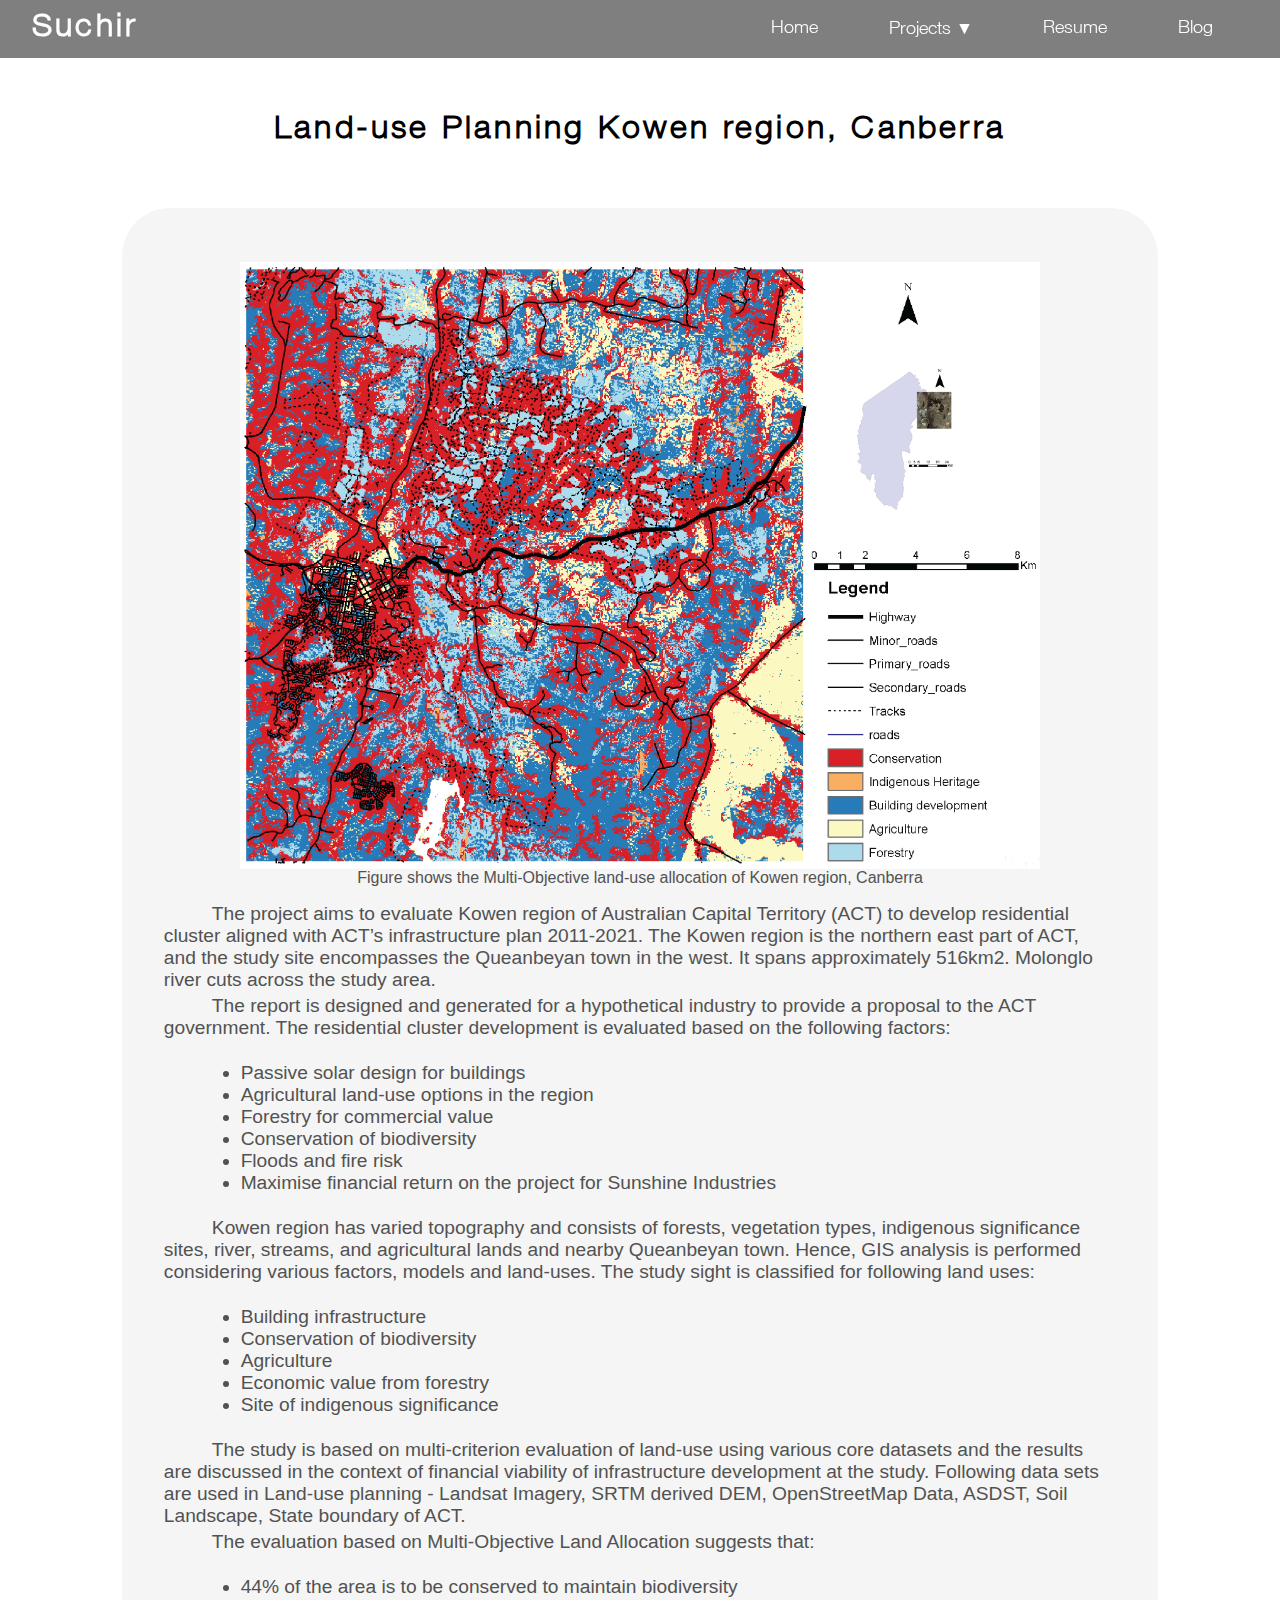
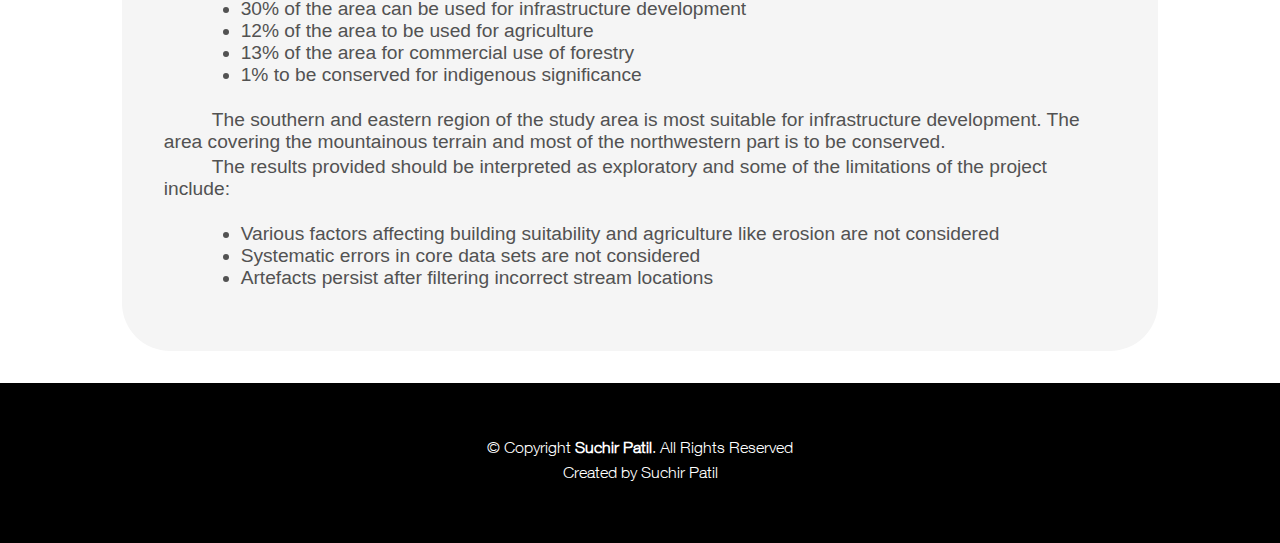
==== project-1.html @ 1dba779f "added project html and changed hero image" ====
<!DOCTYPE html>
<html lang="en">
<head>
    <meta charset="UTF-8">
    <meta http-equiv="X-UA-Compatible" content="IE=edge">
    <meta name="viewport" content="width=device-width, initial-scale=1.0">
    <link rel="stylesheet" href="/assets/styles/styles.css">
    <title>Document</title>
</head>
<body>
    <header id="header">
        <div class="site-id">
            <h1><a href="/index.html">Suchir</a></h1>
        </div>
        <nav id="navbar">
            <ul class="navbar-list">
                <li><a href="/index.html">Home</a></li>
                <li class="nav-dropdown"><a href="#my-projects">Projects &#x25BC</a>
                    <ul class="dropdown-list">
                        <li><a href="#">Project 1</a></li>
                        <li><a href="#">Project 2</a></li>
                        <li><a href="#">Project 3</a></li>
                    </ul>        
                </li>
                <li><a href="/resume.html">Resume</a></li>
                <li><a href="#blog"> Blog</a></li>
                <!-- <li><a href="#">Contact</a></li> -->
            </ul>
        </nav>
    </header>
    <main class="project-article">
        <h1>Land-use Planning Kowen region, Canberra</h1>
        <article>
            <figure>
                <img src="/assets/images/mola.png" alt="Land-use planning model">
                <figcaption>Figure shows the Multi-Objective land-use allocation of Kowen region, Canberra</figcaption>
            </figure>
            <p>The project aims to evaluate Kowen region of Australian Capital Territory (ACT) to develop residential cluster aligned with ACT’s infrastructure plan 2011-2021. The Kowen region is the northern east part of ACT, and the study site encompasses the Queanbeyan town in the west. It spans approximately 516km2. Molonglo river cuts across the study area. </p>
            <p>The report is designed and generated for a hypothetical industry to provide a proposal to the ACT government. The residential cluster development is evaluated based on the following factors:</p>
            <ul>
                <li>Passive solar design for buildings</li>
                <li>Agricultural land-use options in the region</li>
                <li>Forestry for commercial value</li>
                <li>Conservation of biodiversity</li>
                <li>Floods and fire risk</li>
                <li>Maximise financial return on the project for Sunshine Industries</li>
            </ul>
            <p>Kowen region has varied topography and consists of forests, vegetation types, indigenous significance sites, river, streams, and agricultural lands and nearby Queanbeyan town. Hence, GIS analysis is performed considering various factors, models and land-uses. The study sight is classified for following land uses:</p>
            <ul>
                <li>Building infrastructure</li>
                <li>Conservation of biodiversity</li>
                <li>Agriculture</li>
                <li>Economic value from forestry</li>
                <li>Site of indigenous significance</li>
            </ul>
            <p>The study is based on multi-criterion evaluation of land-use using various core datasets and the results are discussed in the context of financial viability of infrastructure development at the study. Following data sets are used in Land-use planning - Landsat Imagery, SRTM derived DEM, OpenStreetMap Data, ASDST, Soil Landscape, State boundary of ACT.</p>
            <p>The evaluation based on Multi-Objective Land Allocation suggests that: </p>
            <ul>
                <li>44% of the area is to be conserved to maintain biodiversity</li>
                <li>30% of the area can be used for infrastructure development</li>
                <li>12% of the area to be used for agriculture</li>
                <li>13% of the area for commercial use of forestry</li>
                <li>1% to be conserved for indigenous significance</li>
            </ul>
            <p>The southern and eastern region of the study area is most suitable for infrastructure development. The area covering the mountainous terrain and most of the northwestern part is to be conserved.</p>
            <p>The results provided should be interpreted as exploratory and some of the limitations of the project include:</p>
            <ul>
                <li>Various factors affecting building suitability and agriculture like erosion are not considered</li>
                <li>Systematic errors in core data sets are not considered</li>
                <li>Artefacts persist after filtering incorrect stream locations</li>
            </ul>
        </article>
    </main>
    <footer class='footer'>
        <div class="copyright">
            <p>&copy; Copyright <strong>Suchir Patil</strong>. All Rights Reserved</p>
            <p>Created by <a href="#">Suchir Patil</a></p>
        </div>
    </footer>
---- assets/styles/styles.css ----
/* @import url('https://fonts.googleapis.com/css2?family=Lora:ital,wght@0,400;0,500;0,600;0,700;1,400;1,500;1,600;1,700&display=swap');
@import url('https://fonts.googleapis.com/css2?family=Rubik:ital,wght@0,300;0,400;0,500;0,600;0,700;0,800;0,900;1,300;1,400;1,500;1,600;1,700;1,800;1,900&display=swap'); */
@import url('https://fonts.googleapis.com/css2?family=Mate+SC&display=swap');


@font-face {
    font-family: 'HelveticaNeueLT Com 45 Lt';
    src: url('/assets/fonts/HelveticaNeueLTCom-Lt.eot');
    src: url('/assets/fonts/HelveticaNeueLTCom-Lt.eot?#iefix') format('embedded-opentype'),
        url('/assets/fonts/HelveticaNeueLTCom-Lt.woff2') format('woff2'),
        url('/assets/fonts/HelveticaNeueLTCom-Lt.woff') format('woff');
    font-weight: 300;
    font-style: normal;
    font-display: swap;
}

@font-face {
    font-family: 'HelveticaNeueLT Com 65 Md';
    src: url('/assets/fonts/HelveticaNeueLTCom-Md.eot');
    src: url('/assets/fonts/HelveticaNeueLTCom-Md.eot?#iefix') format('embedded-opentype'),
        url('/assets/fonts/HelveticaNeueLTCom-Md.woff2') format('woff2'),
        url('/assets/fonts/HelveticaNeueLTCom-Md.woff') format('woff');
    font-weight: 500;
    font-style: normal;
    font-display: swap;
}



body {
    box-sizing: border-box;
    display: grid;
    grid-template-rows: repeat(4,auto);
    margin: 0;
    grid-template-areas: 
    "header"
    "hero"
    "main"
    "footer";
    font-family: 'HelveticaNeueLT Com 45 Lt';
}


h1,h2 {
    margin:0;
    padding: 0;
    font-family: 'HelveticaNeueLT Com 45 Lt';
    letter-spacing: 0.2rem;
}

h3{
    font-family: 'HelveticaNeueLT Com 45 Lt';
    letter-spacing: 0.1rem;
}



/*--------------------------------------------------------------
# Header
--------------------------------------------------------------*/

#header{
    position: fixed;
    top:0;
    width: 100%;
    grid-area: header;
    display: flex;
    flex-direction: row;
    justify-content: flex-start;
    align-items: center;
    background-color: rgb(0, 0, 0,0.5);
    margin: 0;
    z-index: 10;

    /* background: transparent; */
}

/**
* Navbar 
*/

#navbar{
    margin-left: auto;
    margin-top: 0;
    margin-bottom: 0;
    padding: 0;
    position: relative;
}

#navbar .navbar-list{
    display: flex;
    flex-direction: row;
    list-style-type: none;
    margin-top: 0;
    margin-bottom: 0;
    padding: 0;
}

#navbar .navbar-list > li{
    display: inline-block;
    padding: 1em;
    font-size: 1.1rem;
}

#navbar .navbar-list:last-child{
    margin-right: 2em;
} 

#navbar .navbar-list > li a:hover{
    background-color: white;
    color:black;
    transition: all 0.5s;

}

#navbar .navbar-list > li > a{
    color: white;
    text-decoration: none;
    padding: 1em;
}


/* Dropdown list Navbar project  */

.dropdown-list{
    position: absolute;
    top:3.2em;
    background: rgb(0, 0, 0,0.5);
    list-style-type: none;
    padding: 0;
    display: none;
}


.dropdown-list li a{
    display: block;
    text-decoration: none;
    color: white;
    padding:1em;
}

.nav-dropdown:hover .dropdown-list{
    display: block;
}



/**
* site-id 
*/

.site-id{
    margin-left: 2em;
    display: inline-block;
    color: white;
    margin-bottom: 0;
    margin-top: 0;
    padding: 0;

}

.site-id h1{
    margin-bottom: 0;
    margin-top: 0;
    padding: 0;
}

.site-id a{ 
    color: white;
    text-decoration: none;

}


/*--------------------------------------------------------------
# Hero Section
--------------------------------------------------------------*/

#hero {
    grid-area: hero;
    width: 100%;
    height: 100vh;
    background: url("/assets/images/hero.png") top left;
    background-size: cover;
    background-attachment: fixed;
    position: relative;
    display: flex;
    flex-direction: column;
    align-items: center;
    justify-content: center;
    z-index: 1
    }

#hero::before {
    content: "";
    background: rgba(5, 0, 0, 0.75);
    position: absolute;
    bottom: 0;
    top: 0;
    left: 0;
    right: 0;
    color:white;
    z-index: 1
    }

#hero h1,h2 {
    color:white;
    z-index: 2;
    font-family: 'HelveticaNeueLT Com 45 Lt', serif;
    padding: 0.5em;
}

#hero h1{
    font-size: 5rem;
    font-weight: 100;
}
#hero h2{
    font-size: 2rem;
    font-weight: 100;
}

#hero img{
    position:absolute;
    bottom: 5em;
    left: 48.5%;
    width: 3rem;
    z-index: 2;
    transition: 0.4s;
    animation: up-down 1s ease-in-out infinite alternate-reverse both;
}


@-webkit-keyframes up-down {
    0% {
      transform: translateY(5px);
    }
    100% {
      transform: translateY(-5px);
    }
}


  
@keyframes up-down {
0% {
    transform: translateY(5px);
}
100% {
    transform: translateY(-5px);
}
}


/*--------------------------------------------------------------
# Back to top button
--------------------------------------------------------------*/

.back-to-top-button img{
position: fixed;
right: 15px;
bottom: 15px;
z-index: 0;
width: 40px;
border-radius: 50%;
object-fit: contain;
background: white;
border: 1px solid white;
}
.back-to-top-button img:hover {

box-shadow: 0 4px 8px 0 rgba(0, 0, 0, 0.2), 0 6px 20px 0 rgba(0, 0, 0, 0.19);
}
  


/*--------------------------------------------------------------
# Main Section
--------------------------------------------------------------*/
main{
    grid-area: main;
}

.sections {
    
    display: grid;
    grid-template-rows: repeat(3,auto);
    grid-template-areas: 
    "section-1"
    "section-2"
    "section-3";
}

.section-container{
    display: flex;
    flex-direction: column;
    align-items: center;
    min-height: 500px;
    width:100%
}

.section-headings{
    display: flex;
    flex-direction:column;
    justify-content: center;
    align-items: center;
    padding: 2em;
    margin-top: 1em;
    margin-bottom: 1em;
 
}

.section-frames{
    display: grid;
    grid-template-columns: repeat(auto-fit, minmax(350px, max-content));
    justify-content: center;
    width: 100%;
    grid-gap: 2em;
    margin-bottom: 4em;

}

/* section-1 */

#my-projects{
    grid-area: section-1;
    background-color: white;
    font-family: 'HelveticaNeueLT Com 65 Md';
}

#my-projects h2{
    color: black;
}
.project{
    background:LightSkyBlue;
    height: 400px;
    width: 350px;
    display: grid;
    grid-template-rows: 75% 25%;
    box-shadow: 0 4px 8px 0 rgba(0, 0, 0, 0.2), 0 6px 20px 0 rgba(0, 0, 0, 0.19);

}

.project-img-container{
    overflow: hidden
}


.project-img-container img{
    object-fit: scale-down;
}



.project-img-container img:hover{
    transform: scale(1.2);
    transition: transform 0.5s;
    cursor: pointer;
}


.project-description-container{
    background-color: white;
    display: flex;
    align-items: center;
    justify-content: space-between;
}

.project-title{
    padding-left: 1em;
}

.project-button img{
    width: 70px;
    object-fit:contain;
    padding-right: 1em;
}


/* section-2 */
#resume{
    grid-area: section-2;
    background-color:black;
    color: white;
}

#resume h2,h3, a {
    color: white;
}

#resume div h3 {
    color: white;
}

.info-skill-grid{
    display: grid;
    grid-template-rows: auto auto;
    grid-template-areas: 
    "info"
    "skills"
}

.info{
    grid-area: info;
    display: flex;
    flex-direction: row;
    justify-content: center;
    flex-wrap: wrap;
    
}

.info .info-pict-contact{
    display: flex;
    justify-content: center;
    max-width: 40rem;
    padding-left: 2em;
    padding-right: 2em;
}

.info-img img{
    border-radius: 50%;
    width: 10rem;
    object-fit: contain;
    margin-right: 1.5em;


}

.info .info-pict-contact .info-contact{
    display: flex;
    flex-direction: column;
    align-items: center;
    justify-content: flex-start;
}

.info-contact-list li{
    text-decoration: none;
    list-style: none;
    padding-bottom: 0.75em;
    font-size: 1.2rem;
}


.info-contact-list strong{
    display: inline-block;
    width: 5rem;
    margin-right: 1em;
}
.info-connect-links{
    display: flex;
}

.info-connect-links img{
    border-radius: 50%;
    padding: 0.5em;
    width: 2.5rem;
    object-fit: contain;
}

.info-connect-links img:hover{
    transform: scale(1.2);
    transition: transform 0.2s;
}

.info .info-personal-statement{
    display: flex;
    flex-direction: column;
    justify-content: flex-start;
    align-items: center;
    padding-right: 2em;
    padding-left: 2em;
    max-width: 40rem;

}

.info-personal-statement h3 { 
    letter-spacing: 0.2rem;
    margin: 0;
    padding-top: 1em;
    padding-bottom: 1em;
    color: white;
}

.info-personal-statement p { 
    margin: 0;
    font-size: 1.2rem;

}

.skills{
    grid-area: skills;
    margin-top: 2em;
    margin-bottom: 2em;
    display: flex;
    flex-direction: column;
    align-items: center;
}
.skill-heading{
    margin-bottom: 1em;
    letter-spacing: 0.2rem;
}
.skill-list{
    display: flex;
    justify-content: center;
    flex-wrap: wrap;
    font-family: 'HelveticaNeueLT Com 65 Md';
}

.skill-list ul{
    padding-right: 2em;
    padding-left: 3em;
    max-width: 40rem;
    margin-top: 0;
    margin-bottom: 0;
}

.skill-list > ul > li{
    padding: 1em 4em 1em 4em;
    list-style: none;
    background: white;
    color: black;
    margin-bottom: 1em;
    border-radius: 0.7rem;
    cursor: pointer;
}

.skill-list > ul > li:hover{
    opacity: .85;
    

}

.skill-list > ul > li::after{
    content: '+';
    float: right;
    padding-right: 0em;
    color: black;
    font-size: 2rem;
    margin-left: 2em;
    margin-top: -0.3em;


}

.skills-content{
    margin-top: -1em;
    background-color: white;
    color: black;
    border-radius: 0.7rem;
    padding: 1em;
    margin-bottom: 1em;
    display: none;
    
}

.skills-content li,ul {
    list-style:disc;
    padding: 0.2em;
}



.quote{
    font-family: 'HelveticaNeueLT Com 65 Md';
    display: flex;
    justify-content: center;
    align-items: center;
    font-size: 1.5rem;
    margin-left: 5em;
    margin-right: 5em;
    
}


.skill-button{
    display: flex;
    justify-content: center;
    margin-top: 2em;
    margin-bottom: 2em;
}

.skill-button img{
    width: 4rem;
    object-fit: contain;
    border-radius: 50%;
}

.skill-button img:hover{
    transform: scale(1.3);
    transition: transform 0.2s ease-in-out;

    
}

/* section-3 */
#blog{
    grid-area: section-3;
    background-color:white;
    color: black;
}

#blog h2,h3 {
    color: black;
}

#blog h4,p{
    margin: 0.2em;
}

.blog-container{
    background:#f5f5f5;
    height: 450px;
    width: 350px;
    display: grid;
    grid-template-rows: 56% 10% 24% 10%;
    box-shadow: 0 4px 8px 0 rgba(0, 0, 0, 0.2), 0 6px 20px 0 rgba(0, 0, 0, 0.19);
}


.blog-img-container{
    overflow: hidden;
}

.blog-img-container img{
    object-fit: cover;
}

.blog-tags-container{
    display: flex;
    justify-content: flex-start;
    align-items: center;

}

.blog-tags-container div{
    display: inline-block;
    color: white;
    margin: 0 0 0 0.5em;
    padding: 5px 15px 5px 15px;
    background-color: #0078ff;
    border-radius: 5px;
    text-align: center;

}

.blog-info-container{
    margin-right: 0.5em;
    margin-left: 0.5em;
}

.blog-author-time-container{
    margin-top: 0.2em;
    border-top: 1px solid rgb(0, 0, 0,0.2);
    display: flex;
    flex-direction: row;
    align-items: center;
    justify-content: space-between;
    background:rgb(216, 216, 216,0.4) ;
}

.blog-author-time-container div{
    display: flex;
    margin-right: 1em;
    margin-left: 1em;
}
.blog-author-img img{
    width: 25px;
    height: 25px;
    margin-right: 0.5em;
    object-fit: cover;
    border-radius: 50%;
    

}

.blog-author-time img{
    width: 25px;
    height: 25px;
    margin-right: 0.5em;
    border-radius: 50%;
    

}

/*--------------------------------------------------------------
# Footer
--------------------------------------------------------------*/

footer,.footer{
    grid-area: footer;
    min-height: 10rem;
    background: black;
    color: white; 
    display: flex;
    justify-content: center;
    align-items: center;
}

.copyright{
    display: flex;
    flex-direction: column;
    align-items: center;
    
}

.copyright a, a:hover {
    text-decoration: none;
}



/*--------------------------------------------------------------
# RESUME HTML
--------------------------------------------------------------*/
.resume-main{
    margin: 7em 2em 2em 2em;
    display: flex;
    flex-direction: column;
    align-items: center;
    
}

.resume{
    font-family: 'HelveticaNeueLT Com 65 Md';
    color: black;
    display: flex;
    flex-direction: row;
    flex-wrap: wrap;
    margin: 2em 0 2em 0;
    max-width: 50rem;
}

.resume h2{
    color: black;
    padding: 0;
}

.resume-sections{
    margin-top: 1em;
    background-color: #f5f5f5;
    padding: 1em;
    border-radius: 1rem;
}

.resume-sections .section-content{
    
    padding: 0 0 20px 20px;
    margin-top: -2px;
    border-left: 2px solid black;
    position: relative;
    font-weight: 200 !important;
}


.resume-sections .section-content::before {
    content: "";
    position: absolute;
    width: 1rem;
    height: 1rem;
    border-radius: 50%;
    left: -0.65rem;
    top: 0;
    background: #fff;
    border: 2px solid #82909c;
  }

.section-content ul > li{
    padding: 0.5em;
}

.section-content > div{
    padding: 0.1em;
}

.resume-main >h3{
    margin-top: 2em;
}

.resume-main a{
color: black;
}

.resume-main .key-skills{
    margin-top: 2em;
    margin-bottom: 2em;
    display: flex;
    flex-direction: row;
    flex-wrap: wrap;
    justify-content: center;
    max-width: 60rem;

}

.resume-main .key-skills span{
    margin: 0.2em;
    padding: 1em;
    background-color: #0078ff;
    color: white !important;
    font-family:'HelveticaNeueLT Com 65 Md';
    border-radius: 0.5rem;

}


/*--------------------------------------------------------------
# Project html
--------------------------------------------------------------*/
.project-article {
    display: flex;
    flex-direction: column;
    align-items: center;
    margin: 7em 2em 2em 2em;
    
}

article{
    max-width: 60rem;
    margin-top: 3em;
    font-family: Arial, Helvetica, sans-serif !important;
    color: #525252;
    font-size: 1.2rem;
    background-color: #f5f5f5;
    padding: 2em;
    border-radius: 3rem;

}

article p{
    text-indent: 3rem;
}

article li{
    margin-left: 4em ;
}

figure{
    display: flex;
    flex-direction: column;
    align-items: center;
    font-size: 1rem;
}

figure img{
    max-width: 50rem;
}
/*--------------------------------------------------------------
# Project html
--------------------------------------------------------------*/
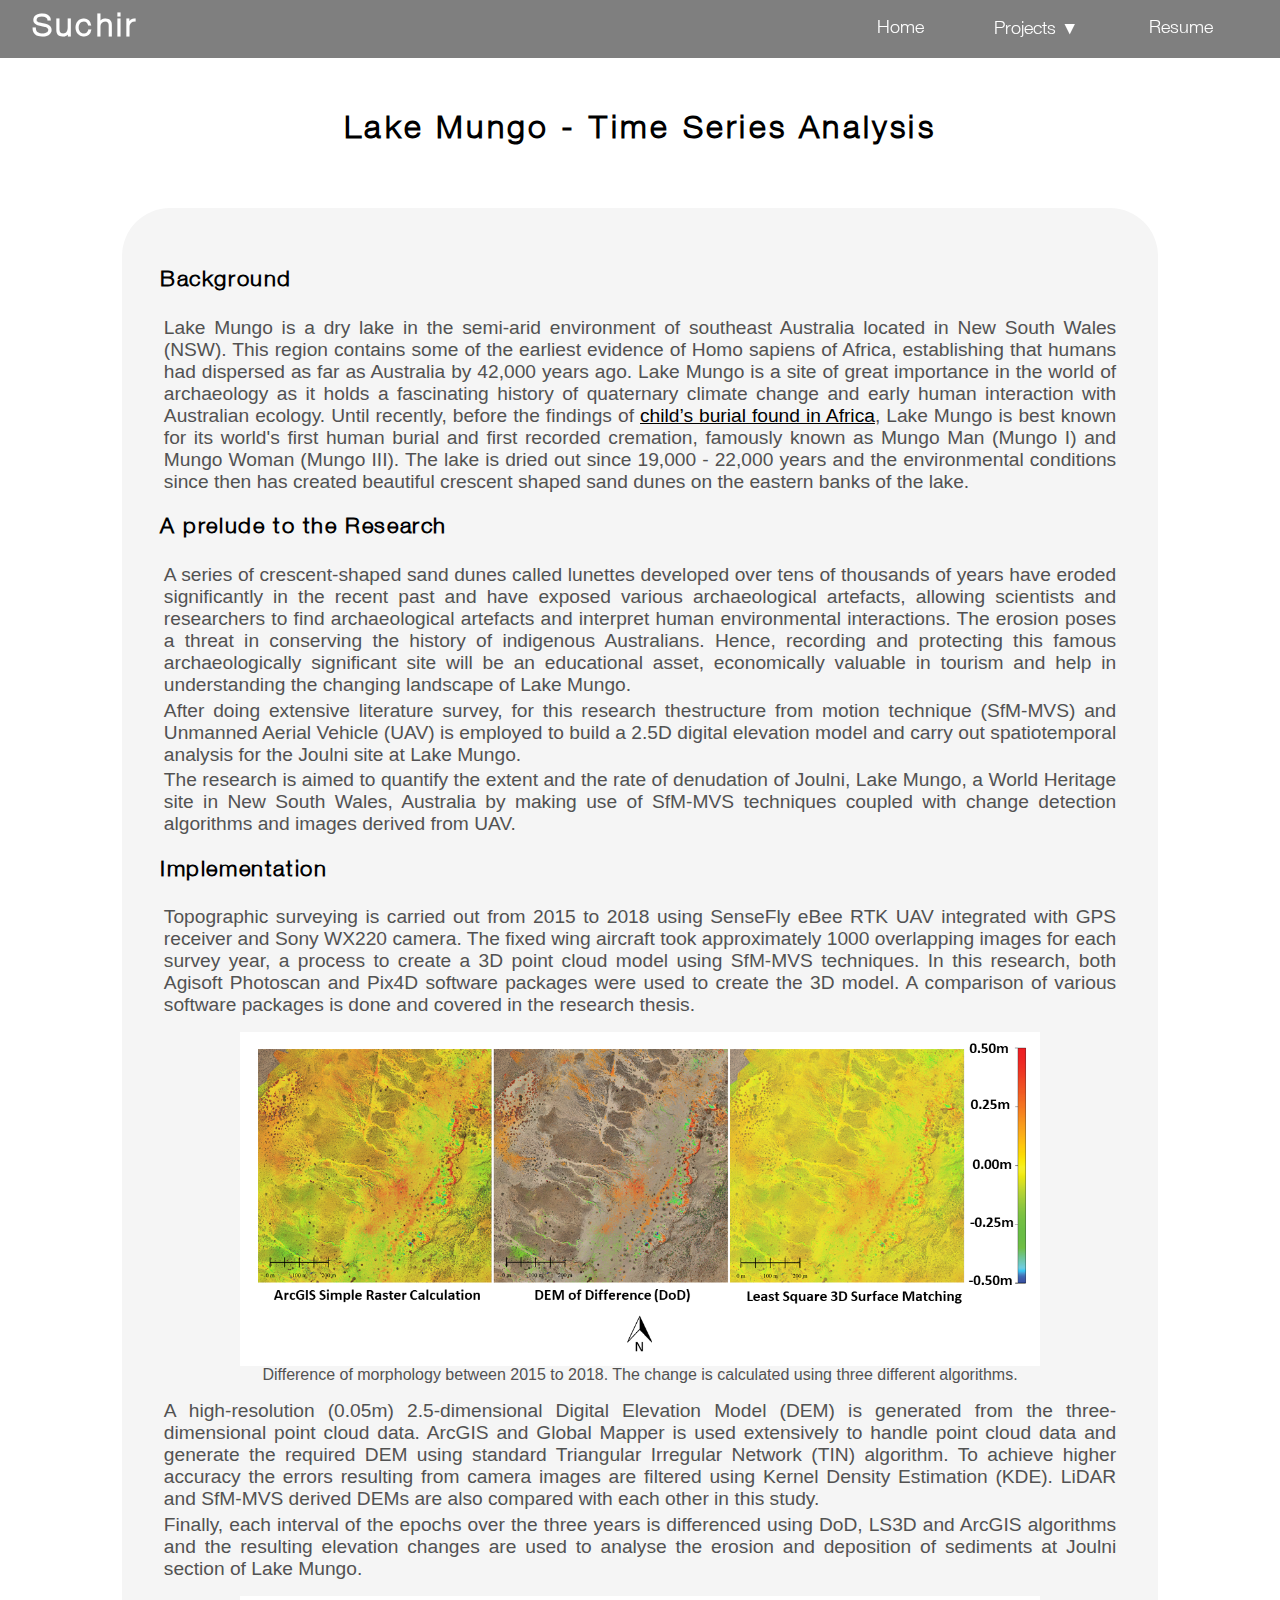
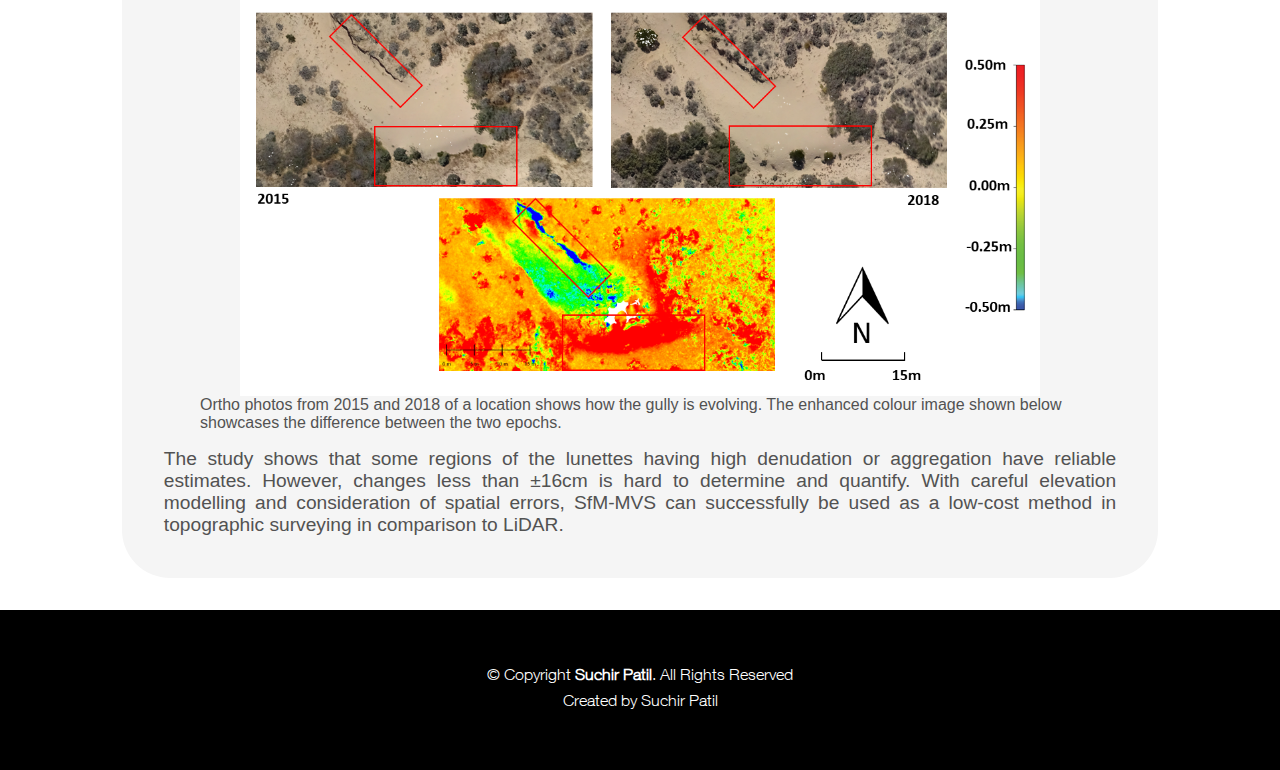
==== commit 80785564: "added project html files and content" ====
--- a/project-1.html
+++ b/project-1.html
@@ -5,7 +5,7 @@
     <meta http-equiv="X-UA-Compatible" content="IE=edge">
     <meta name="viewport" content="width=device-width, initial-scale=1.0">
     <link rel="stylesheet" href="/assets/styles/styles.css">
-    <title>Document</title>
+    <title>Suchir | Portfolio</title>
 </head>
 <body>
     <header id="header">
@@ -17,58 +17,39 @@
                 <li><a href="/index.html">Home</a></li>
                 <li class="nav-dropdown"><a href="#my-projects">Projects &#x25BC</a>
                     <ul class="dropdown-list">
-                        <li><a href="#">Project 1</a></li>
-                        <li><a href="#">Project 2</a></li>
-                        <li><a href="#">Project 3</a></li>
+                        <li><a href="#">Lake Mungo - Time series analysis</a></li>
+                        <li><a href="/project-2.html">Land-use Planning</a></li>
+                        <li><a href="/project-3.html">Personal Website</a></li>
                     </ul>        
                 </li>
                 <li><a href="/resume.html">Resume</a></li>
-                <li><a href="#blog"> Blog</a></li>
+                <!-- <li><a href="#blog"> Blog</a></li> -->
                 <!-- <li><a href="#">Contact</a></li> -->
             </ul>
         </nav>
     </header>
-    <main class="project-article">
-        <h1>Land-use Planning Kowen region, Canberra</h1>
+    <main  class="project-article">
+        <h1>Lake Mungo - Time Series Analysis </h1>
         <article>
+            <h3>Background</h3>
+            <p>Lake Mungo is a dry lake in the semi-arid environment of southeast Australia located in New South Wales (NSW). This region contains some of the earliest evidence of Homo sapiens  of Africa, establishing that humans had dispersed as far as Australia by 42,000 years ago. Lake Mungo is a site of great importance in the world of archaeology as it holds a fascinating history of quaternary climate change and early human interaction with Australian ecology. Until recently, before the findings of <a href='https://www.nationalgeographic.com/science/article/childs-grave-is-the-oldest-human-burial-found-in-africa'>child’s burial found in Africa</a>, Lake Mungo is best known for its world's first human burial and first recorded cremation, famously known as Mungo Man (Mungo I) and Mungo Woman (Mungo III). The lake is dried out since 19,000 - 22,000 years and the environmental conditions since then has created beautiful crescent shaped sand dunes on the eastern banks of the lake.</p>
+            <h3>A prelude to the Research</h3>
+            <p>A series of crescent-shaped sand dunes called lunettes developed over tens of thousands of years have eroded significantly in the recent past and have exposed various archaeological artefacts, allowing scientists and researchers to find archaeological artefacts and interpret human environmental interactions. The erosion poses a threat in conserving the history of indigenous Australians. Hence, recording and protecting this famous archaeologically significant site will be an educational asset, economically valuable in tourism and help in understanding the changing landscape of Lake Mungo.</p>
+            <p>After doing extensive literature survey, for this research thestructure from motion technique (SfM-MVS) and Unmanned Aerial Vehicle (UAV) is employed to build a 2.5D digital elevation model and carry out spatiotemporal analysis for the Joulni site at Lake Mungo.</p>
+            <p>The research is aimed to quantify the extent and the rate of denudation of Joulni, Lake Mungo, a World Heritage site in New South Wales, Australia by making use of SfM-MVS techniques coupled with change detection algorithms and images derived from UAV.</p>
+            <h3>Implementation</h3>
+            <p>Topographic surveying is carried out from 2015 to 2018 using SenseFly eBee RTK UAV integrated with GPS receiver and Sony WX220 camera. The fixed wing aircraft took approximately 1000 overlapping images for each survey year,  a process to create a 3D point cloud model using SfM-MVS techniques. In this research, both Agisoft Photoscan and Pix4D software packages were used to create the 3D model. A comparison of various software packages is done and covered in the research thesis.</p>
             <figure>
-                <img src="/assets/images/mola.png" alt="Land-use planning model">
-                <figcaption>Figure shows the Multi-Objective land-use allocation of Kowen region, Canberra</figcaption>
+                <img src="/assets/images/mungo-image-2.png" alt="Lake Mungo dffirent algorithm results">
+                <figcaption>Difference of morphology between 2015 to 2018. The change is calculated using three different algorithms.</figcaption>
             </figure>
-            <p>The project aims to evaluate Kowen region of Australian Capital Territory (ACT) to develop residential cluster aligned with ACT’s infrastructure plan 2011-2021. The Kowen region is the northern east part of ACT, and the study site encompasses the Queanbeyan town in the west. It spans approximately 516km2. Molonglo river cuts across the study area. </p>
-            <p>The report is designed and generated for a hypothetical industry to provide a proposal to the ACT government. The residential cluster development is evaluated based on the following factors:</p>
-            <ul>
-                <li>Passive solar design for buildings</li>
-                <li>Agricultural land-use options in the region</li>
-                <li>Forestry for commercial value</li>
-                <li>Conservation of biodiversity</li>
-                <li>Floods and fire risk</li>
-                <li>Maximise financial return on the project for Sunshine Industries</li>
-            </ul>
-            <p>Kowen region has varied topography and consists of forests, vegetation types, indigenous significance sites, river, streams, and agricultural lands and nearby Queanbeyan town. Hence, GIS analysis is performed considering various factors, models and land-uses. The study sight is classified for following land uses:</p>
-            <ul>
-                <li>Building infrastructure</li>
-                <li>Conservation of biodiversity</li>
-                <li>Agriculture</li>
-                <li>Economic value from forestry</li>
-                <li>Site of indigenous significance</li>
-            </ul>
-            <p>The study is based on multi-criterion evaluation of land-use using various core datasets and the results are discussed in the context of financial viability of infrastructure development at the study. Following data sets are used in Land-use planning - Landsat Imagery, SRTM derived DEM, OpenStreetMap Data, ASDST, Soil Landscape, State boundary of ACT.</p>
-            <p>The evaluation based on Multi-Objective Land Allocation suggests that: </p>
-            <ul>
-                <li>44% of the area is to be conserved to maintain biodiversity</li>
-                <li>30% of the area can be used for infrastructure development</li>
-                <li>12% of the area to be used for agriculture</li>
-                <li>13% of the area for commercial use of forestry</li>
-                <li>1% to be conserved for indigenous significance</li>
-            </ul>
-            <p>The southern and eastern region of the study area is most suitable for infrastructure development. The area covering the mountainous terrain and most of the northwestern part is to be conserved.</p>
-            <p>The results provided should be interpreted as exploratory and some of the limitations of the project include:</p>
-            <ul>
-                <li>Various factors affecting building suitability and agriculture like erosion are not considered</li>
-                <li>Systematic errors in core data sets are not considered</li>
-                <li>Artefacts persist after filtering incorrect stream locations</li>
-            </ul>
+            <p>A high-resolution (0.05m) 2.5-dimensional Digital Elevation Model (DEM) is generated from the three-dimensional point cloud data. ArcGIS and Global Mapper is used extensively to handle point cloud data and generate the required DEM using standard Triangular Irregular Network (TIN) algorithm. To achieve higher accuracy the errors resulting from camera images are filtered using Kernel Density Estimation (KDE). LiDAR and SfM-MVS derived DEMs are also compared with each other in this study.</p>
+            <p>Finally, each interval of the epochs over the three years is differenced using DoD, LS3D and ArcGIS algorithms and the resulting elevation changes are used to analyse the erosion and deposition of sediments at Joulni section of Lake Mungo.</p>
+            <figure>
+                <img src="/assets/images/mungo-image.png" alt="Lanke Mungo enhanced color image">
+                <figcaption>Ortho photos from 2015 and 2018 of a location shows how the gully is evolving. The enhanced colour image shown below showcases the difference between the two epochs.</figcaption>
+            </figure>
+            <p>The study shows that some regions of the lunettes having high denudation or aggregation have reliable estimates. However, changes less than ±16cm is hard to determine and quantify. With careful elevation modelling and consideration of spatial errors, SfM-MVS can successfully be used as a low-cost method in topographic surveying in comparison to LiDAR.</p>
         </article>
     </main>
     <footer class='footer'>
--- a/assets/styles/styles.css
+++ b/assets/styles/styles.css
@@ -24,7 +24,9 @@
     font-style: normal;
     font-display: swap;
 }
-
+html{
+    scroll-behavior: smooth;
+}
 
 
 body {
@@ -124,11 +126,12 @@
 
 .dropdown-list{
     position: absolute;
-    top:3.2em;
+    top:3.26em;
     background: rgb(0, 0, 0,0.5);
     list-style-type: none;
     padding: 0;
     display: none;
+    
 }
 
 
@@ -379,16 +382,18 @@
 /* section-2 */
 #resume{
     grid-area: section-2;
-    background-color:black;
-    color: white;
+    background-color:#f5f5f5;
+    color: black;
 }
 
 #resume h2,h3, a {
-    color: white;
+    color: black;
 }
 
 #resume div h3 {
-    color: white;
+    color: black;
+    max-width: 60rem;
+    text-align: center;
 }
 
 .info-skill-grid{
@@ -477,7 +482,7 @@
     margin: 0;
     padding-top: 1em;
     padding-bottom: 1em;
-    color: white;
+    color: black;
 }
 
 .info-personal-statement p { 
@@ -518,6 +523,7 @@
     list-style: none;
     background: white;
     color: black;
+    border: 1px solid black;
     margin-bottom: 1em;
     border-radius: 0.7rem;
     cursor: pointer;
@@ -689,10 +695,13 @@
     grid-area: footer;
     min-height: 10rem;
     background: black;
-    color: white; 
-    display: flex;
-    justify-content: center;
-    align-items: center;
+    color: white !important; 
+    display: flex;
+    justify-content: center;
+    align-items: center;
+}
+footer a{
+    color: white !important;
 }
 
 .copyright{
@@ -793,11 +802,20 @@
 .resume-main .key-skills span{
     margin: 0.2em;
     padding: 1em;
-    background-color: #0078ff;
-    color: white !important;
+    background-color: white;
+    color: black !important;
+    border: 1px solid black;
     font-family:'HelveticaNeueLT Com 65 Md';
-    border-radius: 0.5rem;
-
+    border-radius: 0.6rem;
+
+}
+
+.download-button button{
+    padding: 1em;
+    margin-right: 1em;
+    margin-left: 1em;
+    font-size: 1.2rem;
+    cursor: pointer;
 }
 
 
@@ -825,7 +843,7 @@
 }
 
 article p{
-    text-indent: 3rem;
+    text-align: justify;
 }
 
 article li{
